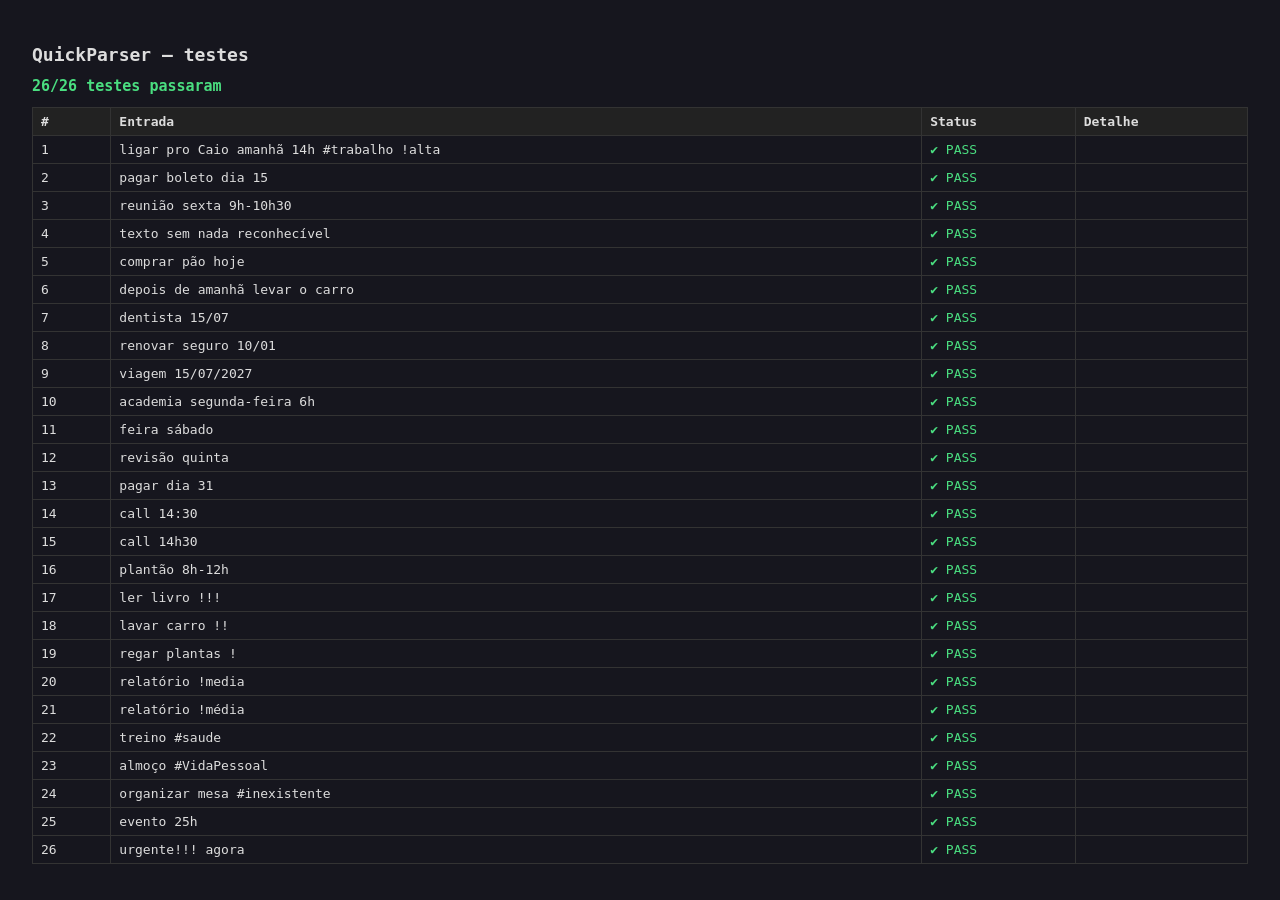
==== tests/quickParser.test.html @ 4a3c2c62 "Atualizacao Life OS" ====
<!DOCTYPE html>
<html lang="pt-BR">
<head>
<meta charset="UTF-8">
<title>Testes — QuickParser</title>
<style>
  body{font-family:Consolas,monospace;background:#16161e;color:#ddd;padding:24px;font-size:13px}
  h1{font-size:18px}
  #summary{font-size:15px;font-weight:bold;margin:12px 0}
  .pass{color:#4ade80}
  .fail{color:#f87171}
  table{border-collapse:collapse;width:100%}
  td,th{border:1px solid #333;padding:6px 8px;text-align:left;vertical-align:top}
  th{background:#222}
  .diff{color:#fbbf24}
</style>
</head>
<body>
<h1>QuickParser — testes</h1>
<div id="summary">Rodando…</div>
<table id="results">
  <tr><th>#</th><th>Entrada</th><th>Status</th><th>Detalhe</th></tr>
</table>

<script src="../js/core/utils.js"></script>
<script src="../js/core/quickParser.js"></script>
<script>
// Data de referência fixa para os testes serem determinísticos:
// 2026-06-11 é uma QUINTA-feira.
const TODAY = '2026-06-11';

const AREAS = [
  { id: 'a1', name: 'Trabalho' },
  { id: 'a2', name: 'Saúde' },
  { id: 'a3', name: 'Vida Pessoal' }
];

// expected: só os campos que importam; os demais devem ser ''
const CASES = [
  ['ligar pro Caio amanhã 14h #trabalho !alta',
    { name: 'ligar pro Caio', date: '2026-06-12', time: '14:00', priority: 'alta', areaId: 'a1' }],
  ['pagar boleto dia 15', { name: 'pagar boleto', date: '2026-06-15' }],
  ['reunião sexta 9h-10h30',
    { name: 'reunião', date: '2026-06-12', time: '09:00', timeend: '10:30' }],
  ['texto sem nada reconhecível', { name: 'texto sem nada reconhecível' }],
  ['comprar pão hoje', { name: 'comprar pão', date: '2026-06-11' }],
  ['depois de amanhã levar o carro', { name: 'levar o carro', date: '2026-06-13' }],
  ['dentista 15/07', { name: 'dentista', date: '2026-07-15' }],
  ['renovar seguro 10/01', { name: 'renovar seguro', date: '2027-01-10' }],
  ['viagem 15/07/2027', { name: 'viagem', date: '2027-07-15' }],
  ['academia segunda-feira 6h', { name: 'academia', date: '2026-06-15', time: '06:00' }],
  ['feira sábado', { name: 'feira', date: '2026-06-13' }],
  ['revisão quinta', { name: 'revisão', date: '2026-06-18' }], // hoje é quinta → próxima
  ['pagar dia 31', { name: 'pagar', date: '2026-07-31' }],     // junho não tem 31
  ['call 14:30', { name: 'call', time: '14:30' }],
  ['call 14h30', { name: 'call', time: '14:30' }],
  ['plantão 8h-12h', { name: 'plantão', time: '08:00', timeend: '12:00' }],
  ['ler livro !!!', { name: 'ler livro', priority: 'alta' }],
  ['lavar carro !!', { name: 'lavar carro', priority: 'media' }],
  ['regar plantas !', { name: 'regar plantas', priority: 'baixa' }],
  ['relatório !media', { name: 'relatório', priority: 'media' }],
  ['relatório !média', { name: 'relatório', priority: 'media' }],
  ['treino #saude', { name: 'treino', areaId: 'a2' }],          // acento-insensível
  ['almoço #VidaPessoal', { name: 'almoço', areaId: 'a3' }],    // nome com espaço
  ['organizar mesa #inexistente', { name: 'organizar mesa' }],  // token some, área ignorada
  ['evento 25h', { name: 'evento 25h' }],                       // hora inválida fica no nome
  ['urgente!!! agora', { name: 'urgente!!! agora' }]            // "!" colado não é prioridade
];

const EMPTY = { name: '', date: '', time: '', timeend: '', priority: '', areaId: '' };

function run() {
  const table = document.getElementById('results');
  let passed = 0;

  CASES.forEach(([input, partial], i) => {
    const expected = { ...EMPTY, ...partial };
    const got = QuickParser.parse(input, AREAS, TODAY);
    const diffs = Object.keys(EMPTY)
      .filter(k => got[k] !== expected[k])
      .map(k => `${k}: esperado "${expected[k]}", veio "${got[k]}"`);
    const ok = diffs.length === 0;
    if (ok) passed++;

    const tr = table.insertRow();
    tr.insertCell().textContent = i + 1;
    tr.insertCell().textContent = input;
    const status = tr.insertCell();
    status.textContent = ok ? '✔ PASS' : '✘ FAIL';
    status.className = ok ? 'pass' : 'fail';
    const detail = tr.insertCell();
    detail.className = 'diff';
    detail.textContent = diffs.join(' | ');
  });

  const summary = document.getElementById('summary');
  summary.textContent = `${passed}/${CASES.length} testes passaram`;
  summary.className = passed === CASES.length ? 'pass' : 'fail';
}

run();
</script>
</body>
</html>
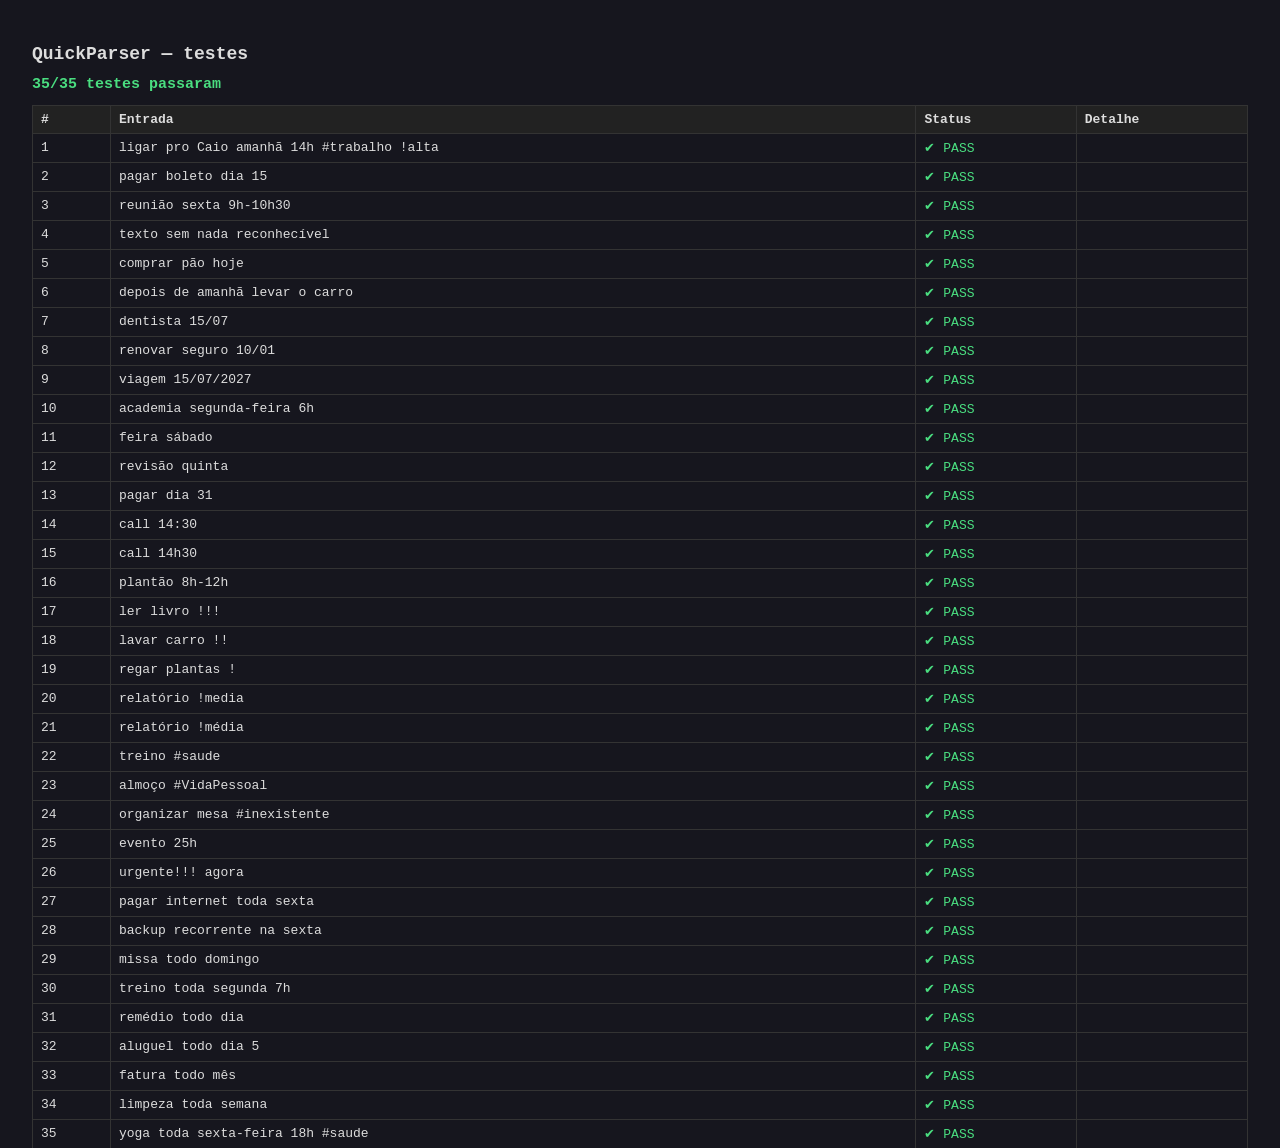
==== commit 32e141c7: "Atualizacao Life OS" ====
--- a/tests/quickParser.test.html
+++ b/tests/quickParser.test.html
@@ -64,10 +64,24 @@
   ['almoço #VidaPessoal', { name: 'almoço', areaId: 'a3' }],    // nome com espaço
   ['organizar mesa #inexistente', { name: 'organizar mesa' }],  // token some, área ignorada
   ['evento 25h', { name: 'evento 25h' }],                       // hora inválida fica no nome
-  ['urgente!!! agora', { name: 'urgente!!! agora' }]            // "!" colado não é prioridade
+  ['urgente!!! agora', { name: 'urgente!!! agora' }],           // "!" colado não é prioridade
+  // ===== Recorrência =====
+  ['pagar internet toda sexta',
+    { name: 'pagar internet', recurrence: 'weekly', date: '2026-06-12' }],
+  ['backup recorrente na sexta',
+    { name: 'backup', recurrence: 'weekly', date: '2026-06-12' }],
+  ['missa todo domingo', { name: 'missa', recurrence: 'weekly', date: '2026-06-14' }],
+  ['treino toda segunda 7h',
+    { name: 'treino', recurrence: 'weekly', date: '2026-06-15', time: '07:00' }],
+  ['remédio todo dia', { name: 'remédio', recurrence: 'daily' }],
+  ['aluguel todo dia 5', { name: 'aluguel', recurrence: 'monthly', date: '2026-07-05' }],
+  ['fatura todo mês', { name: 'fatura', recurrence: 'monthly' }],
+  ['limpeza toda semana', { name: 'limpeza', recurrence: 'weekly' }],
+  ['yoga toda sexta-feira 18h #saude',
+    { name: 'yoga', recurrence: 'weekly', date: '2026-06-12', time: '18:00', areaId: 'a2' }]
 ];
 
-const EMPTY = { name: '', date: '', time: '', timeend: '', priority: '', areaId: '' };
+const EMPTY = { name: '', date: '', time: '', timeend: '', priority: '', areaId: '', recurrence: '' };
 
 function run() {
   const table = document.getElementById('results');
